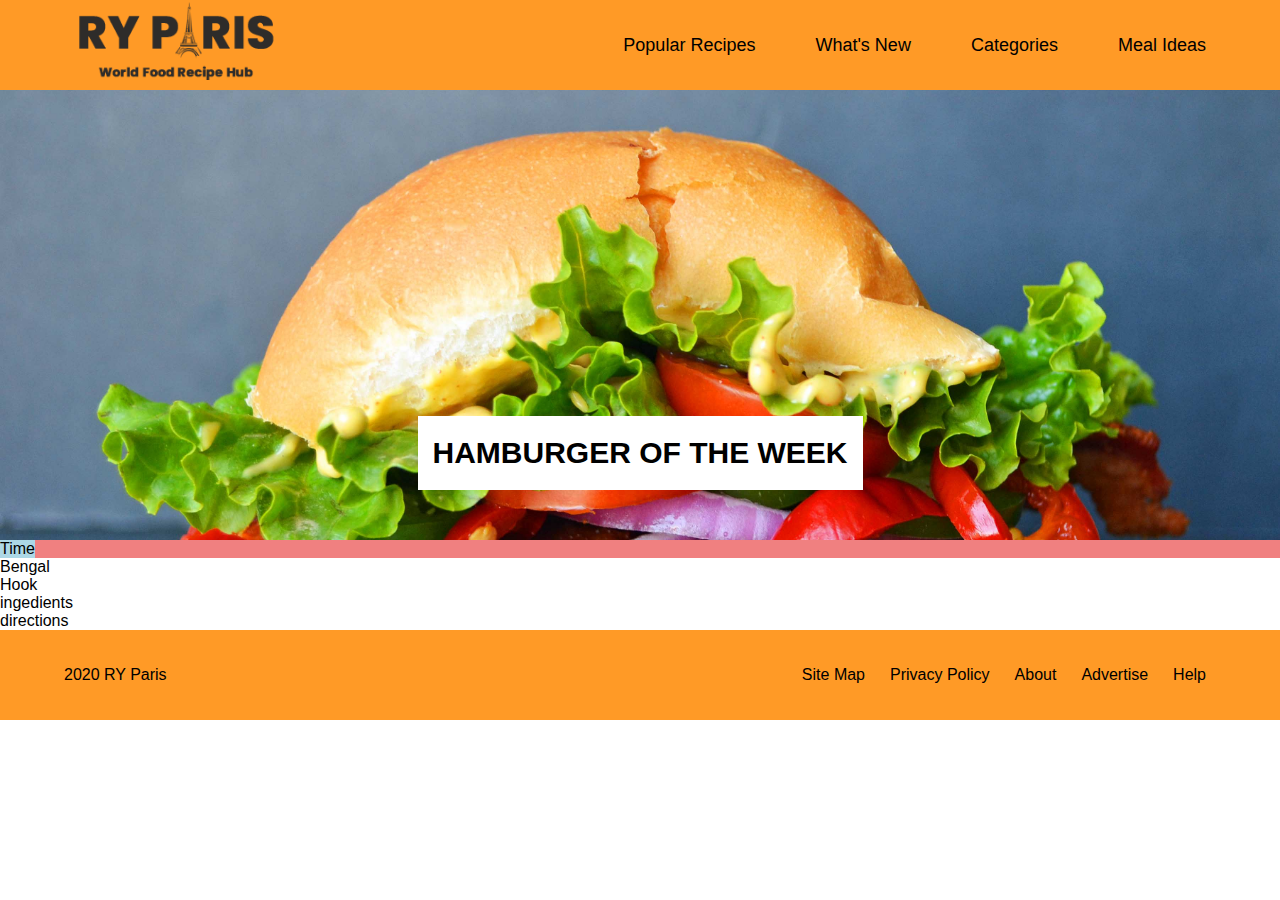
==== project-folder/recipe.html @ 71a9a065 "added recipe html" ====
<!DOCTYPE html>
<html lang="en">
<head>
    <meta charset="UTF-8">
    <meta name="viewport" content="width=device-width, initial-scale=1.0">
    <link rel="stylesheet" href="css/style.css">
    <title>Hamburger of the Week</title>
</head>
<body>
    <div class="navBar">
        <div class="navContainer">
            <div class="leftContainer">
                <div class="navLeft">
                    <a href="index.html"><img src="images/ryparis-logo.png" alt=""></a>
                </div>
            </div>
            <div class="rightContainer">
                <ul class="navRight">
                    <li><a href="#">Popular Recipes</a></li>
                    <li><a href="#">What's New</a></li>
                    <li><a href="#">Categories</a></li>
                    <li><a href="#">Meal Ideas</a></li>
                </ul>
            </div>
        </div>
    </div>

    <div class="intro" id="hamburger">
        <div class="callToAction">
            <h1>HAMBURGER OF THE WEEK</h1>
        </div>    
    </div>

    <div class="time">
        <div class="timeContainer">
            Time
        </div>
    </div>

    <div class="bengal">
        <div class="bengalContainer">
            Bengal
        </div>
    </div>

    <div class="hook">
        <div class="hookContainer">
            Hook
        </div>
    </div>

    <div class="ingedientsDirections">
        <div class="ingredientsDirectionsContainer">
            <div class="ingedients">
                ingedients
            </div>
            <div class="directions">
                directions
            </div>
        </div>
    </div>

    <div class="navBottom">
        <div class="navContainer">
            <div class="leftContainer">
                <div class="navLeft">
                    <a href="#">2020 RY Paris</a>
                </div>
            </div>
            <div class="rightContainer">
                <ul class="bottom">
                    <li><a href="#">Site Map</a></li>
                    <li><a href="#">Privacy Policy</a></li>
                    <li><a href="#">About</a></li>
                    <li><a href="#">Advertise</a></li>
                    <li><a href="#">Help</a></li>
                </ul>
            </div>
        </div>
    </div>
    
</body>
</html>
---- project-folder/css/style.css ----
body {
    padding: 0;
    margin: 0;
    font-family: sans-serif;
}

a {
    text-decoration: none;
    color: black;
}

/* Navbar Styles */

.navBar {
    display: flex;
    flex-flow: nowrap;
    justify-content: space-around;
    position: relative;
    width: 100%;
    height: 90px;
    background-color: rgb(255, 154, 38);
    margin-bottom: 3px;
    position: fixed;
    top: 0;
}

.navContainer {
    display: flex;
    flex-flow: nowrap;
    width: 90%;
    justify-content: space-between;
    align-items: center;
} 

.leftContainer, .rightContainer {
    display: flex;
}

.leftContainer {
    justify-content: center;
}

.rightContainer {
    justify-content: flex-end;
}

.navLeft, .navRight, .bottom {
    display: flex;
    justify-content: space-between;
    align-items: center;
    color: black;
}

.navLeft a {
    text-decoration: none;
    font-family: sans-serif;
    color: black;
}

.navLeft img {
    height: 90px;
}

.navRight a {
    text-decoration: none;
    color: black;
    font-size: 18px;
    padding: 10px;
    margin-left: 40px;
    border-radius: 20px;
}

.navRight a:hover {
    background-color: rgb(247, 169, 90);
}

ul {
    list-style: none;
}

/* Intro page styles */

.intro {
    display: flex;
    flex-wrap: nowrap;
    justify-content: space-around;
    align-items: flex-end;
    background-image: url("../images/hero-image.jpg");
    background-repeat: no-repeat;
    background-size: cover;
    height: 540px;
}

#hamburger {
    background-image: url("../images/burger.jpg");
}

.callToAction {
    display: flex;
    flex-wrap: nowrap;
    justify-content: space-around;
    background-color: white;
    font-size: 15px;
    font-weight: bold;
    margin-bottom: 50px;
    padding: 0px 15px;
    transition: transform 2s;
}

.callToAction:hover {
    background-color: rgb(255, 154, 38);
    transform: scale(1.15);
}

/* Everyday Categories Styles */

.everydayCategories {
    display: flex;
    justify-content: space-around;
    flex-wrap: nowrap;
}

.everydayContainer {
    width: 80%;
    padding: 30px 0px 60px;
}

.Text {
    font-size: 25px;
}

.everydayImagesContainer {
    display: flex;
    justify-content: space-between;
    flex-wrap: wrap;
}

.everydayImages {
    height: 220px;
    width: 320px;
    object-fit: cover;
    /* transition: transform .2s;     */
}

/* .everydayImages:hover{
    transform: scale(1.15);
} */

.everydayImageText {
    padding-right: 20px;
    display: flex;
    align-items: flex-end;
    width: 320px;
    flex-wrap: wrap;
    justify-content: center;
    padding-top: 20px;
}

.everydayImageText a {
    /* display: block; */
    text-align: center;
    margin: 5px;
    padding: 10px;
    border-radius: 20px;
}

.everydayImageText a:hover {
    background-color: rgb(255, 154, 38);
    border-radius: 20px;
}

/* Healthy Recipes of the Week Styles */

.healthyRecipes {
    background-color: lightgray;
    display: flex;
    justify-content: space-around;
    flex-wrap: nowrap;
}

.healthyContainer {
    width: 80%;
    padding: 30px 0px 60px;
}

.healthyImagesContainer {
    display: flex;
    justify-content: space-between;
    flex-wrap: wrap;
}

.healthyImageText a {
    text-align: center;
    padding: 10px;
}

.healthyImageText {
    background-color: white;
    display: flex;
    align-items: flex-end;
    width: 230px;
    flex-wrap: wrap;
    justify-content: center;
    margin-top: 20px;
}

.healthyImageText:hover {
    background-color: rgb(255, 154, 38);
}

.healthyImages {
    height: 190px;
    width: 230px;
    object-fit: cover;
    /* transition: transform .2s;     */
}

/* Where to Eat Styles */

.whereToEat {
    display: flex;
    justify-content: space-around;
    flex-wrap: nowrap;
}

.whereContainer {
    width: 80%;
    padding: 30px 0px 60px;
}

.whereImagesContainer {
    display: flex;
    justify-content: space-between;
    flex-wrap: wrap;
}

.whereImageText {
    display: flex;
    align-items: flex-end;
    width: 320px;
    flex-wrap: wrap;
    justify-content: center;
    padding-top: 20px;
}

.whereImageText a {
    /* display: block; */
    text-align: center;
    margin: 5px;
    padding: 10px;
    border-radius: 20px;
}

.whereImageText a:hover {
    background-color: rgb(255, 154, 38);
    border-radius: 20px;
}

.whereImages {
    height: 220px;
    width: 320px;
    object-fit: cover;
    margin: 0px;
    border: 4px solid lightgrey
    /* transition: transform .2s;     */
}

.bottom a {
    text-decoration: none;
    color: black;
    padding: 10px;
    margin-left: 5px;
    border-radius: 20px;
}

.navBottom {
    display: flex;
    flex-flow: nowrap;
    justify-content: space-around;
    position: relative;
    width: 100%;
    height: 90px;
    background-color: rgb(255, 154, 38);
    margin-bottom: 3px;
}

/* Recipe Page Styles */
/* Bruh why do I have so much CSS Ithink I have copied code :'( */

.time {
    background-color: lightcoral;
    display: flex;
}

.timeContainer {
    background-color: lightblue;
    display: flex;
}
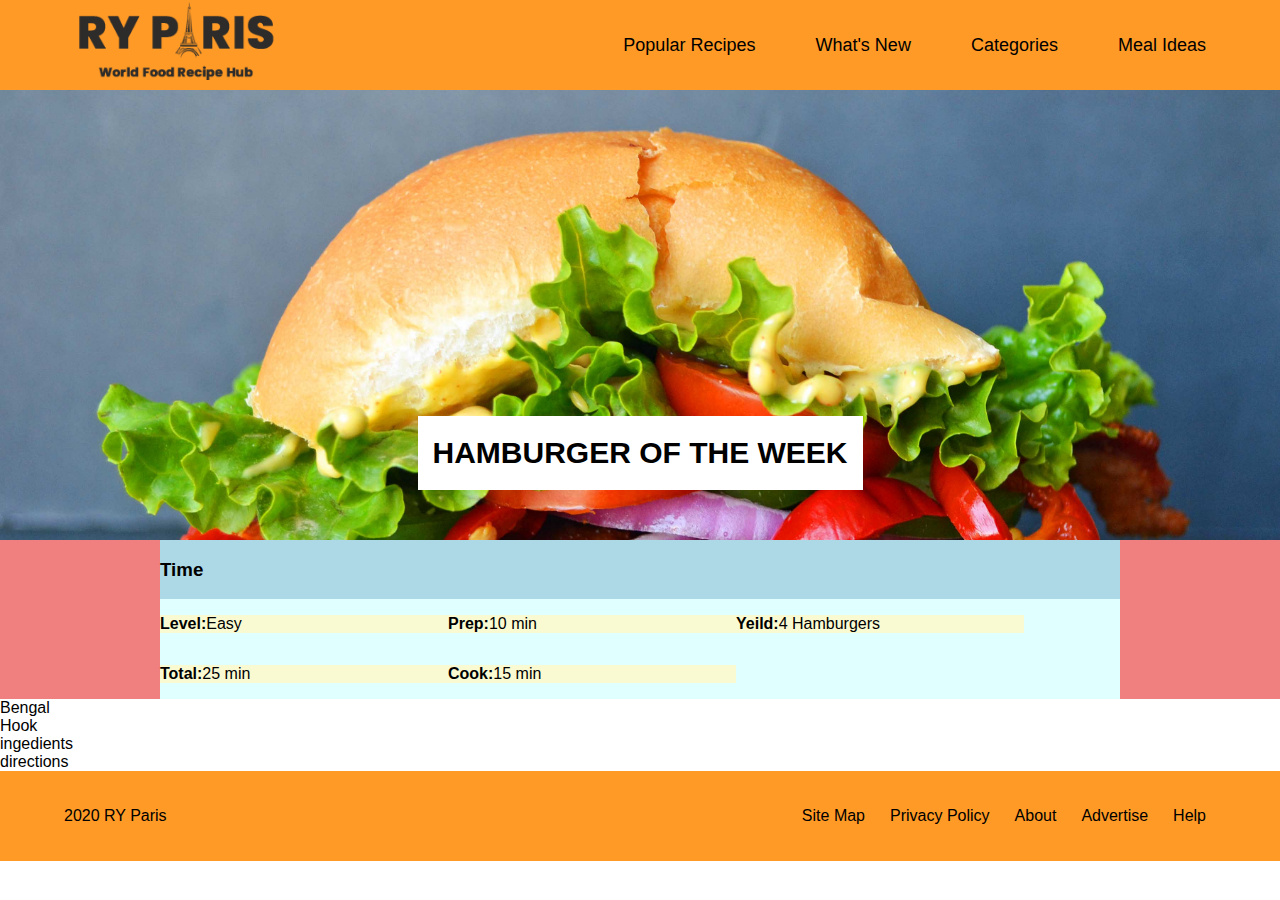
==== commit 4fb9b692: "time barf css" ====
--- a/project-folder/recipe.html
+++ b/project-folder/recipe.html
@@ -30,25 +30,28 @@
             <h1>HAMBURGER OF THE WEEK</h1>
         </div>    
     </div>
-
     <div class="time">
         <div class="timeContainer">
-            Time
+            <h3>Time</h3>
+            <div class="smallStuff">
+                <p><span class="bold">Level:</span><span>Easy</span></p>
+                <p><span class="bold">Prep:</span><span>10 min</span></p>
+                <p><span class="bold">Yeild:</span><span>4 Hamburgers</span></p>
+                <p><span class="bold">Total:</span><span>25 min</span></p>
+                <p><span class="bold">Cook:</span><span>15 min</span></p>
+            </div>
         </div>
     </div>
-
     <div class="bengal">
         <div class="bengalContainer">
             Bengal
         </div>
     </div>
-
     <div class="hook">
         <div class="hookContainer">
             Hook
         </div>
     </div>
-
     <div class="ingedientsDirections">
         <div class="ingredientsDirectionsContainer">
             <div class="ingedients">
@@ -59,6 +62,7 @@
             </div>
         </div>
     </div>
+
 
     <div class="navBottom">
         <div class="navContainer">
--- a/project-folder/css/style.css
+++ b/project-folder/css/style.css
@@ -290,9 +290,27 @@
 .time {
     background-color: lightcoral;
     display: flex;
+    justify-content: center;
 }
 
 .timeContainer {
     background-color: lightblue;
     display: flex;
+    flex-direction: column;
+    width: 75%;
+}
+
+.smallStuff {
+    background-color: lightcyan;
+    display: flex;
+    flex-wrap: wrap;
+}
+
+.smallStuff p {
+    background-color: lightgoldenrodyellow;
+    width: 30%;
+}
+
+.bold {
+    font-weight: bold;
 }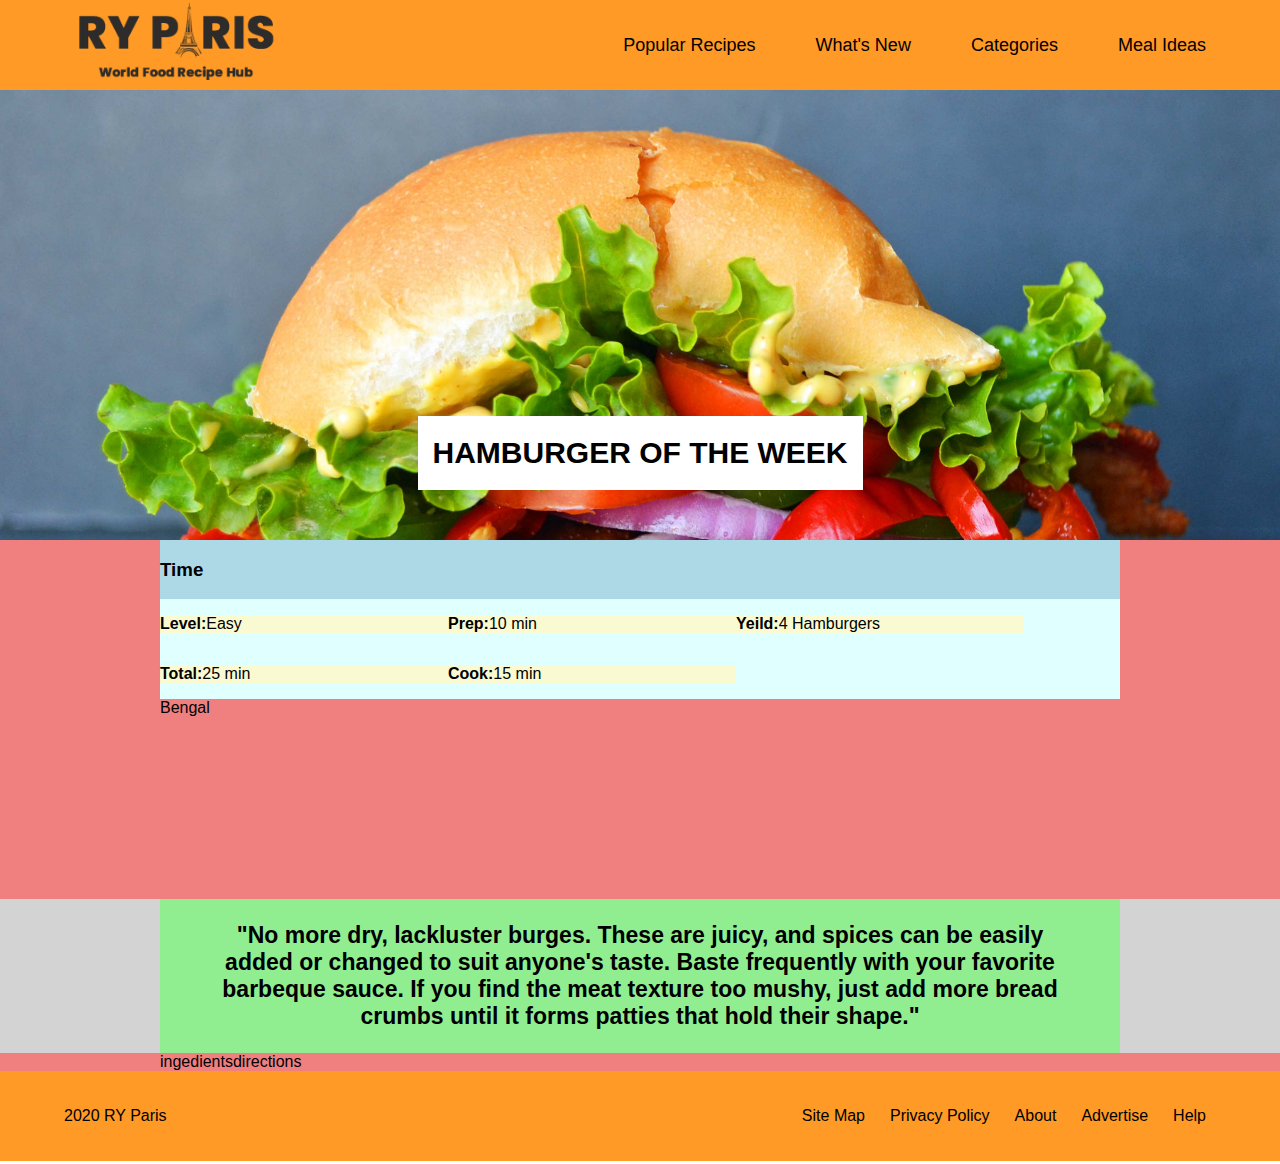
==== commit 50454afb: "added hook barf css" ====
--- a/project-folder/recipe.html
+++ b/project-folder/recipe.html
@@ -49,7 +49,7 @@
     </div>
     <div class="hook">
         <div class="hookContainer">
-            Hook
+            <p>"No more dry, lackluster burges. These are juicy, and spices can be easily added or changed to suit anyone's taste. Baste frequently with your favorite barbeque sauce. If you find the meat texture too mushy, just add more bread crumbs until it forms patties that hold their shape."</p>
         </div>
     </div>
     <div class="ingedientsDirections">
--- a/project-folder/css/style.css
+++ b/project-folder/css/style.css
@@ -287,17 +287,24 @@
 /* Recipe Page Styles */
 /* Bruh why do I have so much CSS Ithink I have copied code :'( */
 
-.time {
+/* time styles */
+
+
+
+.time, .bengal, .hook, .ingedientsDirections  {
     background-color: lightcoral;
     display: flex;
     justify-content: center;
+}
+
+.timeContainer, .bengalContainer, .hookContainer, .ingredientsDirectionsContainer {
+    width: 75%;
+    display: flex;
 }
 
 .timeContainer {
     background-color: lightblue;
-    display: flex;
     flex-direction: column;
-    width: 75%;
 }
 
 .smallStuff {
@@ -313,4 +320,27 @@
 
 .bold {
     font-weight: bold;
+}
+
+.bengal {
+    height: 200px;
+}
+
+/* Bengal Styles */
+
+/* Hook Styles */
+
+.hook {
+    background-color: lightgray;
+}
+
+.hookContainer {
+    background-color: lightgreen;
+}
+
+.hookContainer p {
+    padding: 0px 60px;
+    font-weight: bold;
+    font-size: 23px;
+    text-align: center;
 }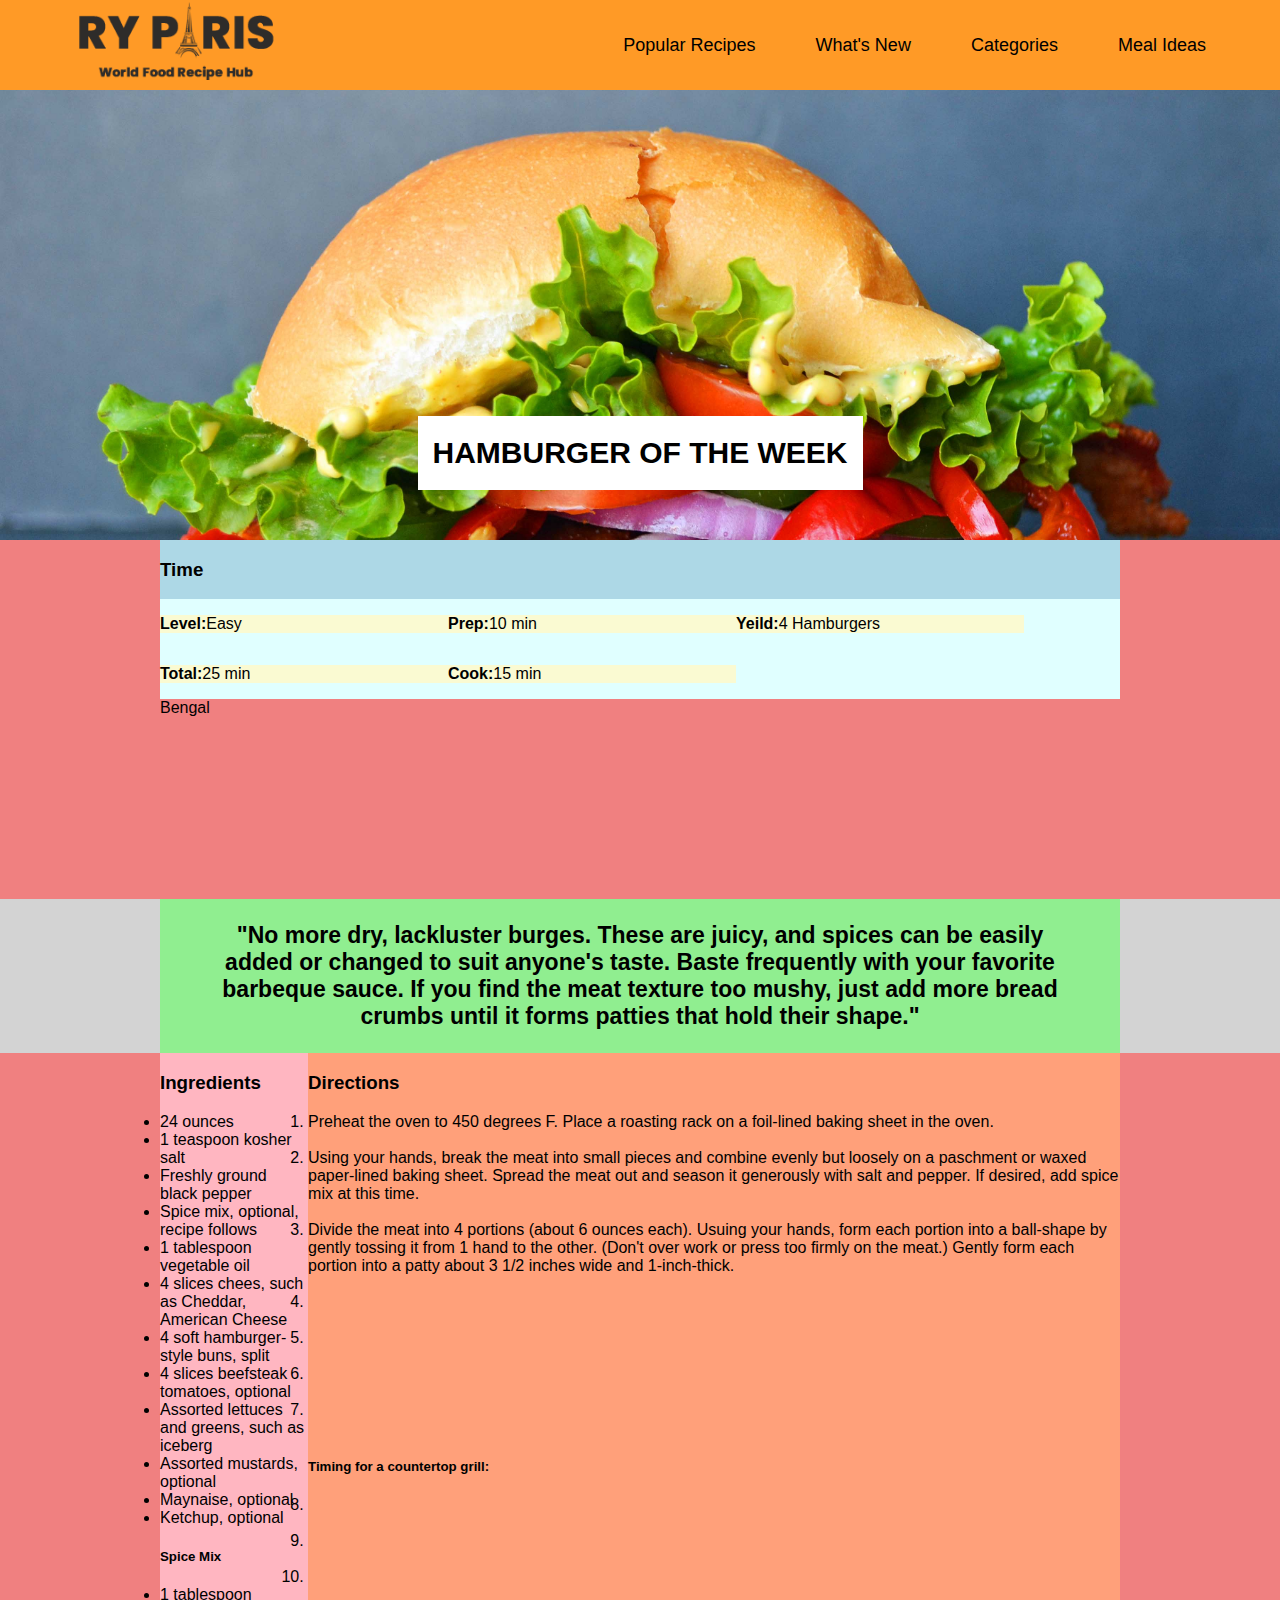
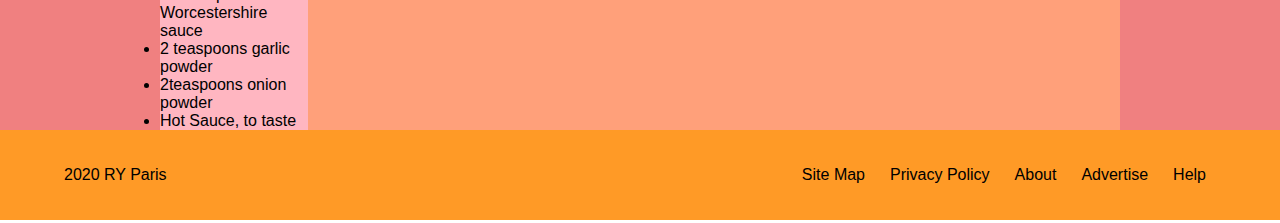
==== commit 86a64064: "ingredient and some  directions html" ====
--- a/project-folder/recipe.html
+++ b/project-folder/recipe.html
@@ -54,11 +54,39 @@
     </div>
     <div class="ingedientsDirections">
         <div class="ingredientsDirectionsContainer">
-            <div class="ingedients">
-                ingedients
+            <div class="ingredients">
+                <h3>Ingredients</h3>
+                <li>24 ounces</li>
+                <li>1 teaspoon kosher salt</li>
+                <li>Freshly ground black pepper</li>
+                <li>Spice mix, optional, recipe follows</li>
+                <li>1 tablespoon vegetable oil</li>
+                <li>4 slices chees, such as Cheddar, American Cheese</li>
+                <li>4 soft hamburger-style buns, split</li>
+                <li>4 slices beefsteak tomatoes, optional</li>
+                <li>Assorted lettuces and greens, such as iceberg</li>
+                <li>Assorted mustards, optional</li>
+                <li>Maynaise, optional</li>
+                <li>Ketchup, optional</li>
+                <h5>Spice Mix</h5>
+                <li>1 tablespoon Worcestershire sauce</li>
+                <li>2 teaspoons garlic powder</li>
+                <li>2teaspoons onion powder</li>
+                <li>Hot Sauce, to taste</li>
             </div>
             <div class="directions">
-                directions
+                <h3>Directions</h3>
+                <li>Preheat the oven to 450 degrees F. Place a roasting rack on a foil-lined baking sheet in the oven.</li><br>
+                <li>Using your hands, break the meat into small pieces and combine evenly but loosely on a paschment or waxed paper-lined baking sheet. Spread the meat out and season it generously with salt and pepper. If desired, add spice mix at this time.</li><br>
+                <li>Divide the meat into 4 portions (about 6 ounces each). Usuing your hands, form each portion into a ball-shape by gently tossing it from 1 hand to the other. (Don't over work or press too firmly on the meat.) Gently form each portion into a patty about 3 1/2 inches wide and 1-inch-thick.</li><br>
+                <li></li><br>
+                <li></li><br>
+                <li></li><br>
+                <li></li><br>
+                <h5>Timing for a countertop grill:</h5>
+                <li></li><br>
+                <li></li><br>
+                <li></li><br>
             </div>
         </div>
     </div>
--- a/project-folder/css/style.css
+++ b/project-folder/css/style.css
@@ -74,7 +74,7 @@
     background-color: rgb(247, 169, 90);
 }
 
-ul {
+.rightContainer ul {
     list-style: none;
 }
 
@@ -289,8 +289,6 @@
 
 /* time styles */
 
-
-
 .time, .bengal, .hook, .ingedientsDirections  {
     background-color: lightcoral;
     display: flex;
@@ -343,4 +341,22 @@
     font-weight: bold;
     font-size: 23px;
     text-align: center;
+}
+
+/* Ingredient and Directions Styles */
+
+.ingredientsDirectionsContainer {
+    justify-content: space-between;
+}
+
+.ingredients {
+    background-color: lightpink;
+}
+
+.directions {
+    background-color: lightsalmon;
+}
+
+.directions li {
+    list-style-type: decimal;
 }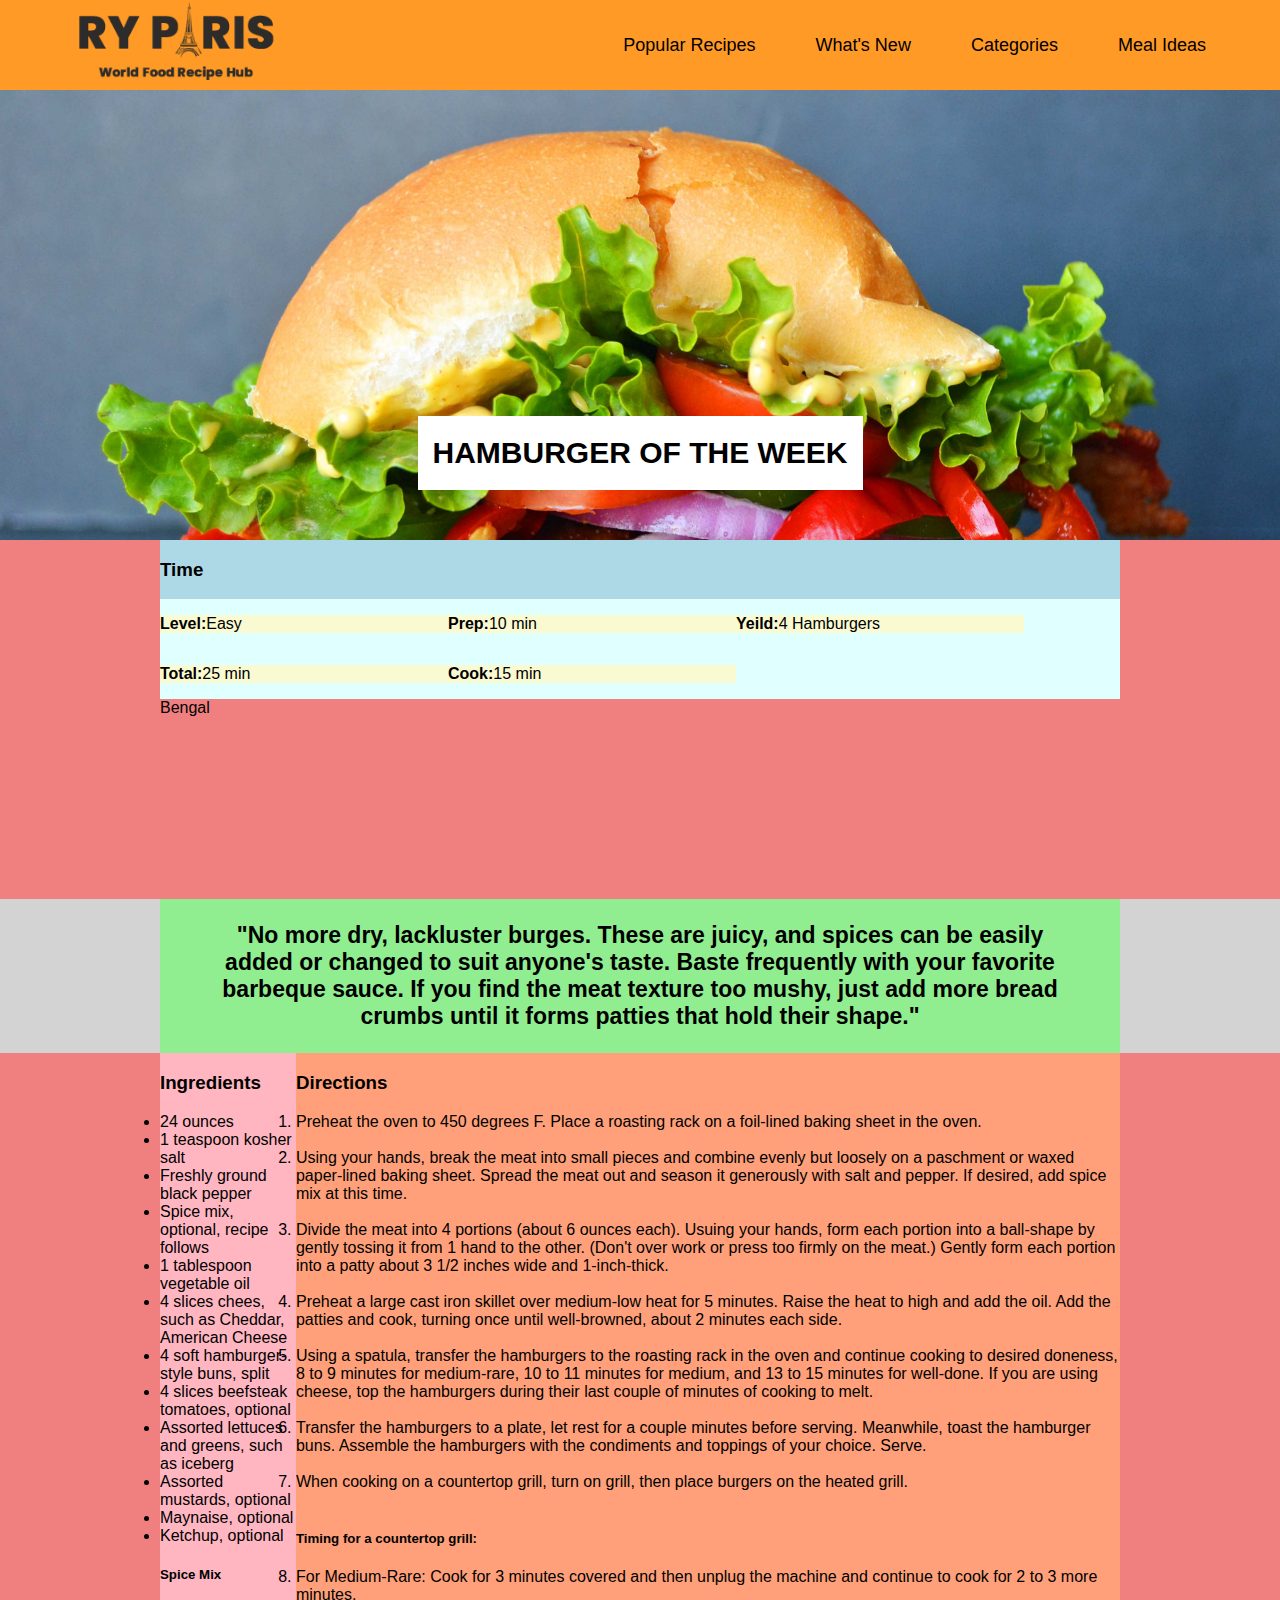
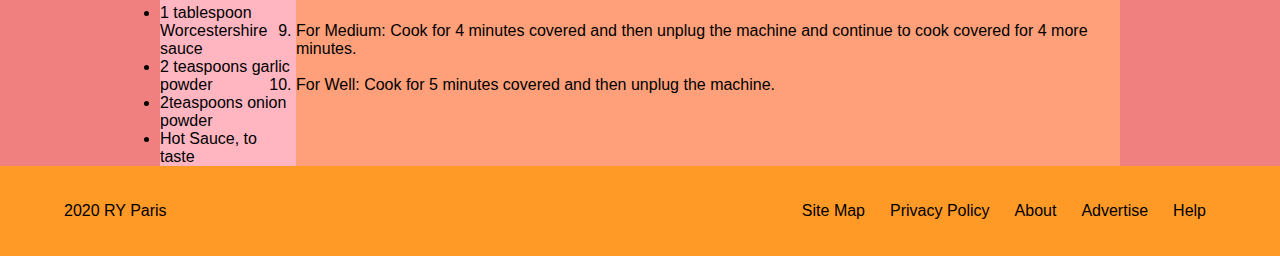
==== commit 82820b44: "rest of directions html" ====
--- a/project-folder/recipe.html
+++ b/project-folder/recipe.html
@@ -79,14 +79,14 @@
                 <li>Preheat the oven to 450 degrees F. Place a roasting rack on a foil-lined baking sheet in the oven.</li><br>
                 <li>Using your hands, break the meat into small pieces and combine evenly but loosely on a paschment or waxed paper-lined baking sheet. Spread the meat out and season it generously with salt and pepper. If desired, add spice mix at this time.</li><br>
                 <li>Divide the meat into 4 portions (about 6 ounces each). Usuing your hands, form each portion into a ball-shape by gently tossing it from 1 hand to the other. (Don't over work or press too firmly on the meat.) Gently form each portion into a patty about 3 1/2 inches wide and 1-inch-thick.</li><br>
-                <li></li><br>
-                <li></li><br>
-                <li></li><br>
-                <li></li><br>
+                <li>Preheat a large cast iron skillet over medium-low heat for 5 minutes. Raise the heat to high and add the oil. Add the patties and cook, turning once until well-browned, about 2 minutes each side.</li><br>
+                <li>Using a spatula, transfer the hamburgers to the roasting rack in the oven and continue cooking to desired doneness, 8 to 9 minutes for medium-rare, 10 to 11 minutes for medium, and 13 to 15 minutes for well-done. If you are using cheese, top the hamburgers during their last couple of minutes of cooking to melt.</li><br>
+                <li>Transfer the hamburgers to a plate, let rest for a couple minutes before serving. Meanwhile, toast the hamburger buns. Assemble the hamburgers with the condiments and toppings of your choice. Serve.</li><br>
+                <li>When cooking on a countertop grill, turn on grill, then place burgers on the heated grill.</li><br>
                 <h5>Timing for a countertop grill:</h5>
-                <li></li><br>
-                <li></li><br>
-                <li></li><br>
+                <li>For Medium-Rare: Cook for 3 minutes covered and then unplug the machine and continue to cook for 2 to 3 more minutes.</li><br>
+                <li>For Medium: Cook for 4 minutes covered and then unplug the machine and continue to cook covered for 4 more minutes.</li><br>
+                <li>For Well: Cook for 5 minutes covered and then unplug the machine.</li><br>
             </div>
         </div>
     </div>
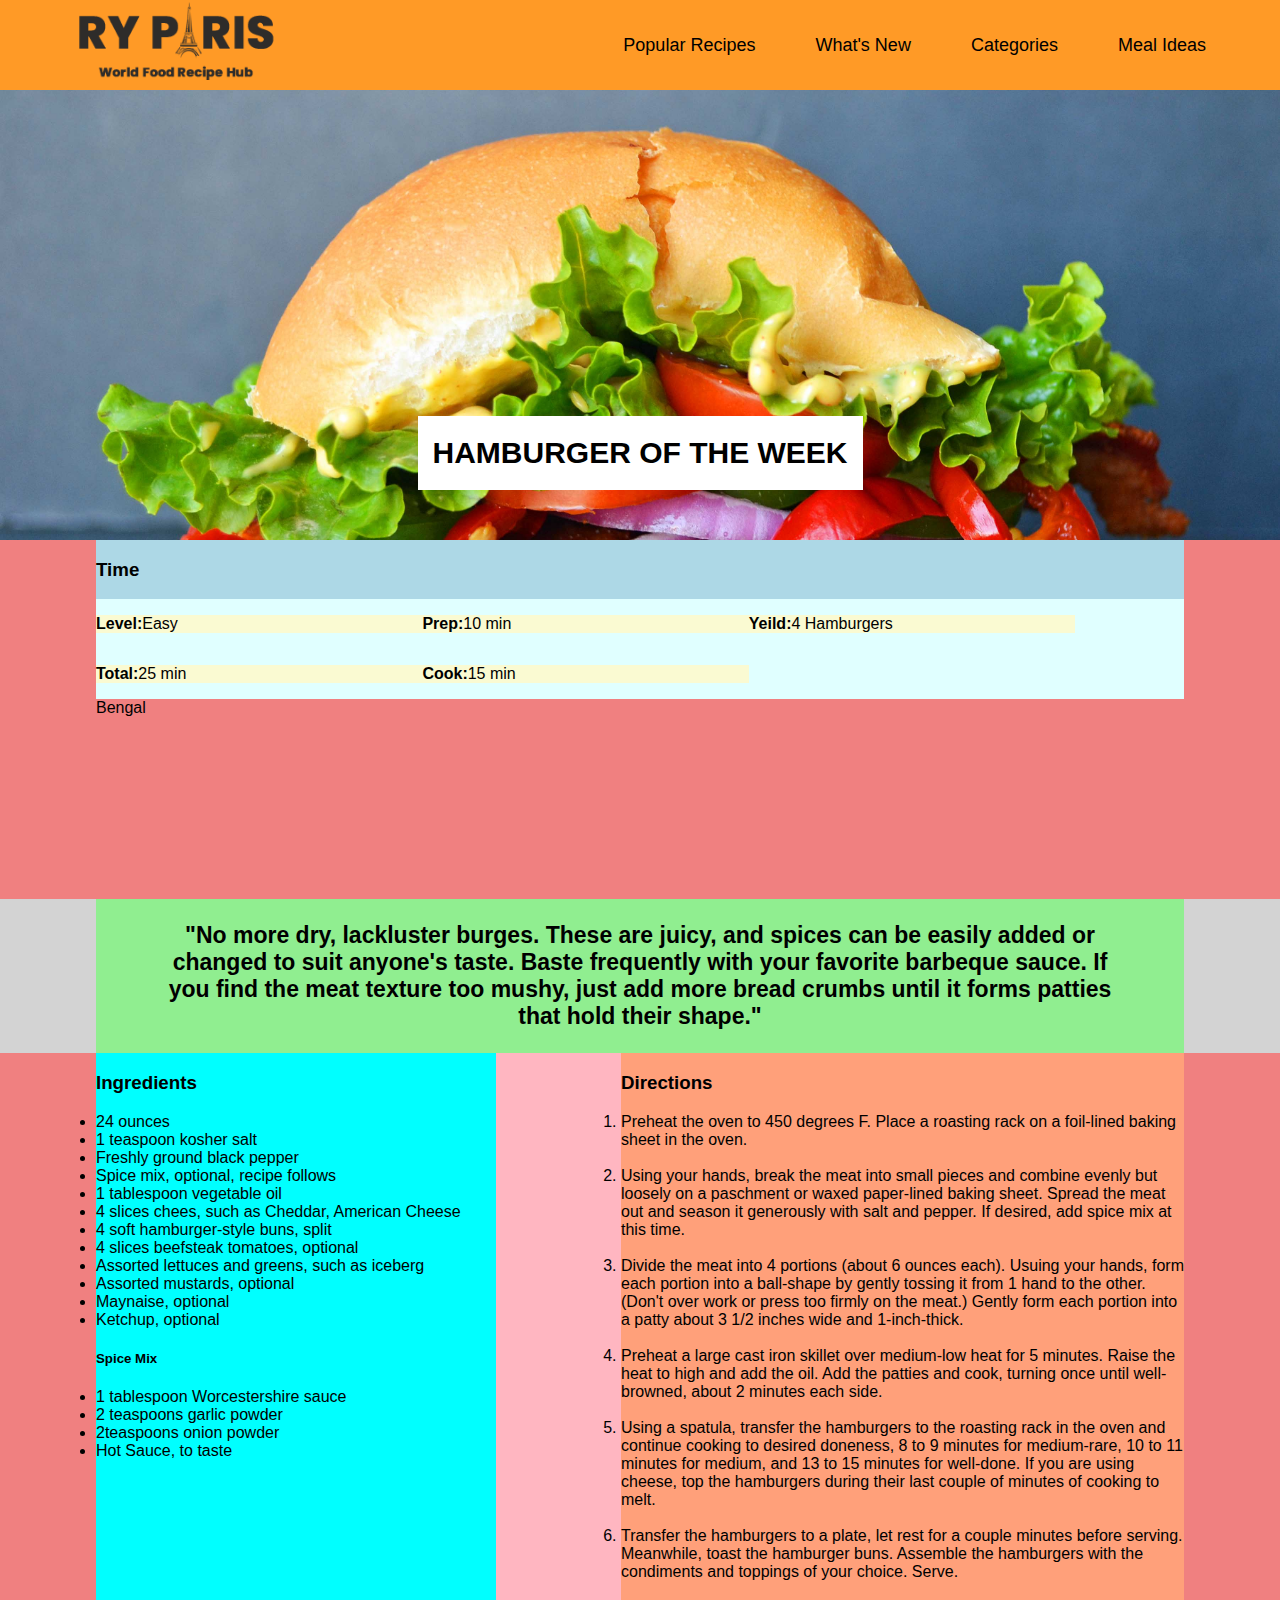
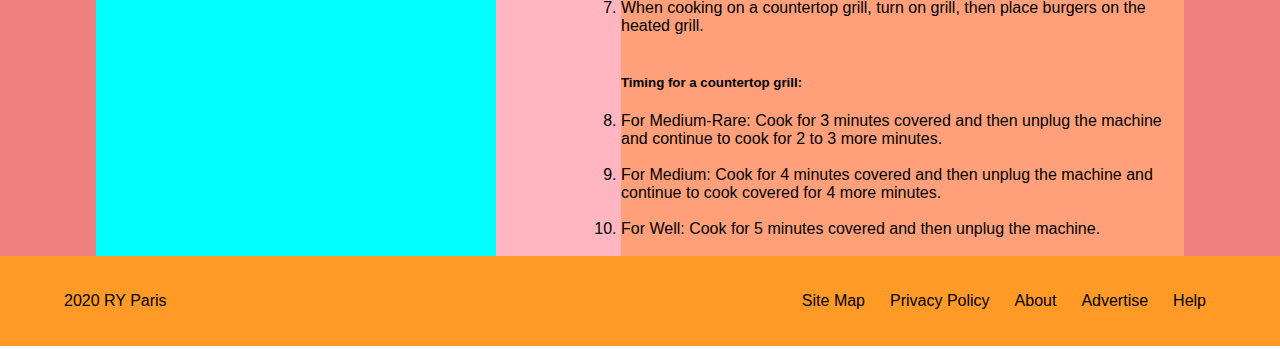
==== commit 48906db6: "ingredients and directions barf css" ====
--- a/project-folder/recipe.html
+++ b/project-folder/recipe.html
@@ -54,25 +54,27 @@
     </div>
     <div class="ingedientsDirections">
         <div class="ingredientsDirectionsContainer">
-            <div class="ingredients">
-                <h3>Ingredients</h3>
-                <li>24 ounces</li>
-                <li>1 teaspoon kosher salt</li>
-                <li>Freshly ground black pepper</li>
-                <li>Spice mix, optional, recipe follows</li>
-                <li>1 tablespoon vegetable oil</li>
-                <li>4 slices chees, such as Cheddar, American Cheese</li>
-                <li>4 soft hamburger-style buns, split</li>
-                <li>4 slices beefsteak tomatoes, optional</li>
-                <li>Assorted lettuces and greens, such as iceberg</li>
-                <li>Assorted mustards, optional</li>
-                <li>Maynaise, optional</li>
-                <li>Ketchup, optional</li>
-                <h5>Spice Mix</h5>
-                <li>1 tablespoon Worcestershire sauce</li>
-                <li>2 teaspoons garlic powder</li>
-                <li>2teaspoons onion powder</li>
-                <li>Hot Sauce, to taste</li>
+            <div class="ingredientsContainer">
+                <div class="ingredients">
+                    <h3>Ingredients</h3>
+                    <li>24 ounces</li>
+                    <li>1 teaspoon kosher salt</li>
+                    <li>Freshly ground black pepper</li>
+                    <li>Spice mix, optional, recipe follows</li>
+                    <li>1 tablespoon vegetable oil</li>
+                    <li>4 slices chees, such as Cheddar, American Cheese</li>
+                    <li>4 soft hamburger-style buns, split</li>
+                    <li>4 slices beefsteak tomatoes, optional</li>
+                    <li>Assorted lettuces and greens, such as iceberg</li>
+                    <li>Assorted mustards, optional</li>
+                    <li>Maynaise, optional</li>
+                    <li>Ketchup, optional</li>
+                    <h5>Spice Mix</h5>
+                    <li>1 tablespoon Worcestershire sauce</li>
+                    <li>2 teaspoons garlic powder</li>
+                    <li>2teaspoons onion powder</li>
+                    <li>Hot Sauce, to taste</li>
+                </div>
             </div>
             <div class="directions">
                 <h3>Directions</h3>
--- a/project-folder/css/style.css
+++ b/project-folder/css/style.css
@@ -296,7 +296,7 @@
 }
 
 .timeContainer, .bengalContainer, .hookContainer, .ingredientsDirectionsContainer {
-    width: 75%;
+    width: 85%;
     display: flex;
 }
 
@@ -346,11 +346,18 @@
 /* Ingredient and Directions Styles */
 
 .ingredientsDirectionsContainer {
-    justify-content: space-between;
+    justify-content: space-between
+}
+
+.ingredientsContainer {
+    background-color: lightpink;
+    display: flex;
+    padding-right: 125px;
 }
 
 .ingredients {
-    background-color: lightpink;
+    background-color: aqua;
+    width: 400px;
 }
 
 .directions {
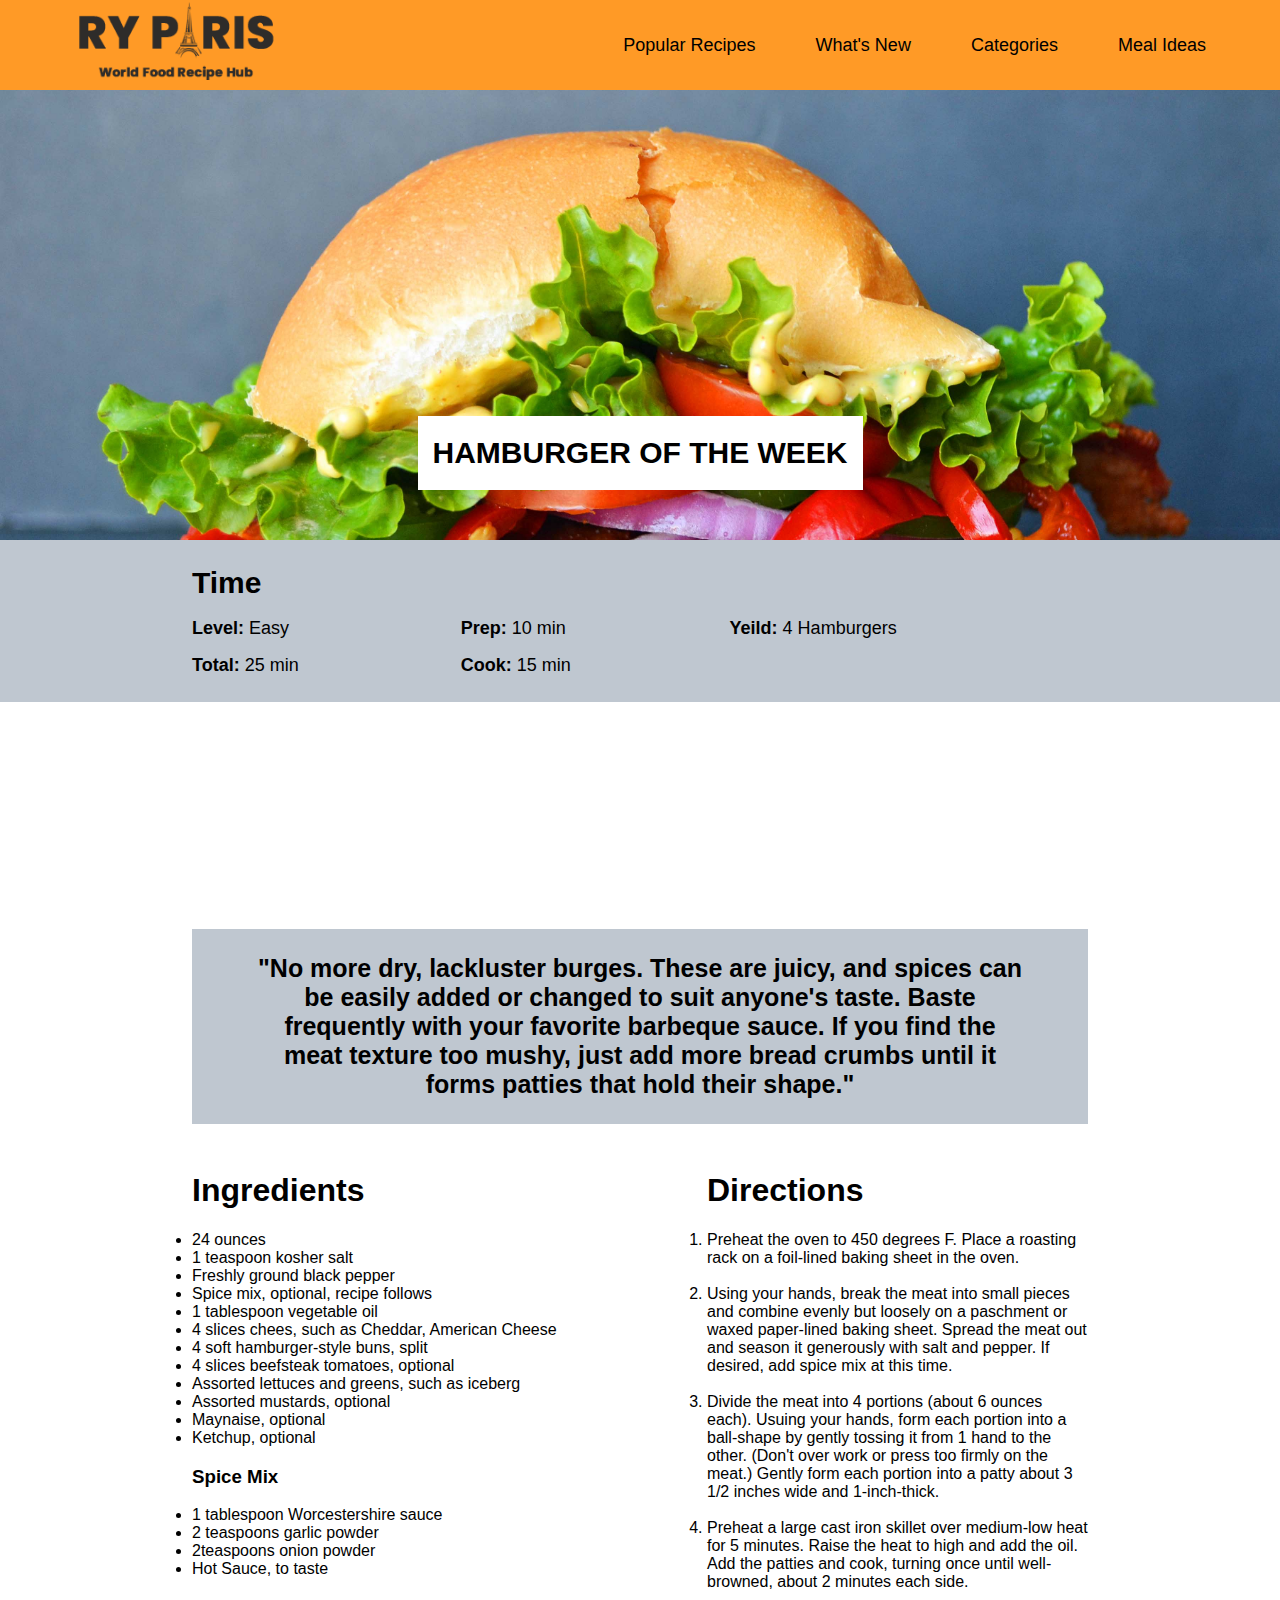
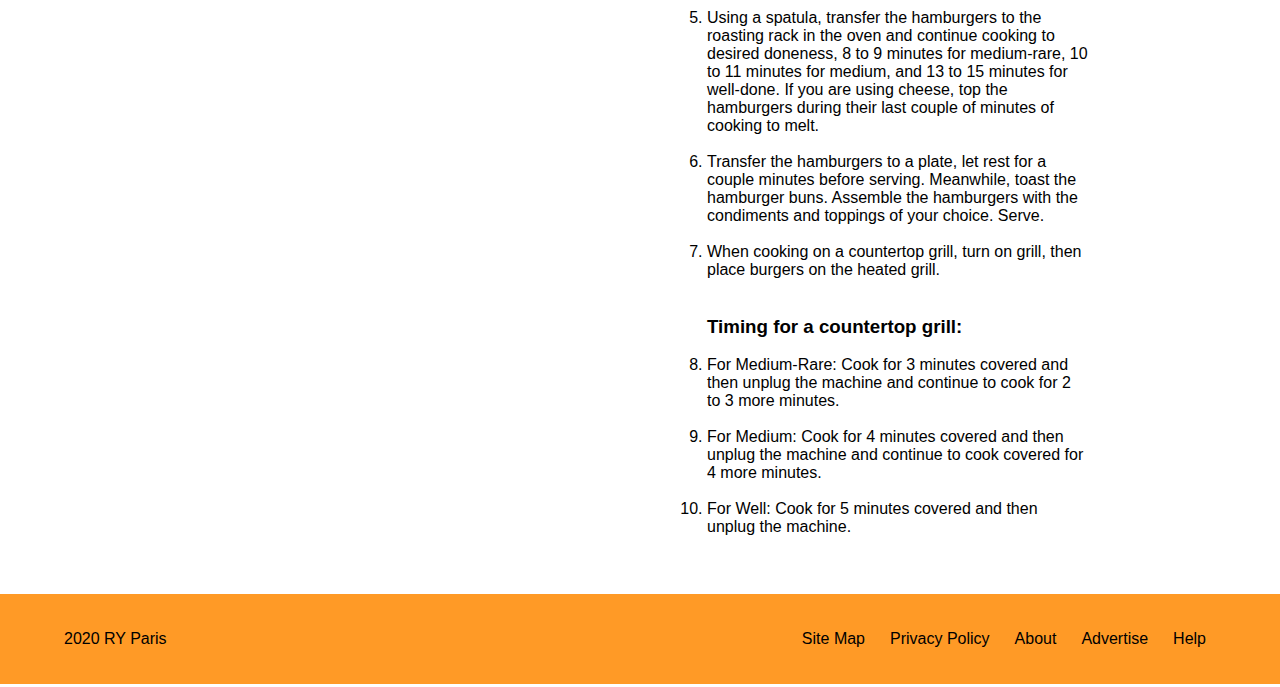
==== commit 838657b0: "clean css to all parts" ====
--- a/project-folder/recipe.html
+++ b/project-folder/recipe.html
@@ -34,17 +34,17 @@
         <div class="timeContainer">
             <h3>Time</h3>
             <div class="smallStuff">
-                <p><span class="bold">Level:</span><span>Easy</span></p>
-                <p><span class="bold">Prep:</span><span>10 min</span></p>
-                <p><span class="bold">Yeild:</span><span>4 Hamburgers</span></p>
-                <p><span class="bold">Total:</span><span>25 min</span></p>
-                <p><span class="bold">Cook:</span><span>15 min</span></p>
+                <p><span class="bold">Level:</span><span> Easy</span></p>
+                <p><span class="bold">Prep:</span><span> 10 min</span></p>
+                <p><span class="bold">Yeild:</span><span> 4 Hamburgers</span></p>
+                <p><span class="bold">Total:</span><span> 25 min</span></p>
+                <p><span class="bold">Cook:</span><span> 15 min</span></p>
             </div>
         </div>
     </div>
     <div class="bengal">
         <div class="bengalContainer">
-            Bengal
+            
         </div>
     </div>
     <div class="hook">
@@ -56,7 +56,7 @@
         <div class="ingredientsDirectionsContainer">
             <div class="ingredientsContainer">
                 <div class="ingredients">
-                    <h3>Ingredients</h3>
+                    <h1>Ingredients</h1>
                     <li>24 ounces</li>
                     <li>1 teaspoon kosher salt</li>
                     <li>Freshly ground black pepper</li>
@@ -69,7 +69,7 @@
                     <li>Assorted mustards, optional</li>
                     <li>Maynaise, optional</li>
                     <li>Ketchup, optional</li>
-                    <h5>Spice Mix</h5>
+                    <h3>Spice Mix</h3>
                     <li>1 tablespoon Worcestershire sauce</li>
                     <li>2 teaspoons garlic powder</li>
                     <li>2teaspoons onion powder</li>
@@ -77,7 +77,7 @@
                 </div>
             </div>
             <div class="directions">
-                <h3>Directions</h3>
+                <h1>Directions</h1>
                 <li>Preheat the oven to 450 degrees F. Place a roasting rack on a foil-lined baking sheet in the oven.</li><br>
                 <li>Using your hands, break the meat into small pieces and combine evenly but loosely on a paschment or waxed paper-lined baking sheet. Spread the meat out and season it generously with salt and pepper. If desired, add spice mix at this time.</li><br>
                 <li>Divide the meat into 4 portions (about 6 ounces each). Usuing your hands, form each portion into a ball-shape by gently tossing it from 1 hand to the other. (Don't over work or press too firmly on the meat.) Gently form each portion into a patty about 3 1/2 inches wide and 1-inch-thick.</li><br>
@@ -85,7 +85,7 @@
                 <li>Using a spatula, transfer the hamburgers to the roasting rack in the oven and continue cooking to desired doneness, 8 to 9 minutes for medium-rare, 10 to 11 minutes for medium, and 13 to 15 minutes for well-done. If you are using cheese, top the hamburgers during their last couple of minutes of cooking to melt.</li><br>
                 <li>Transfer the hamburgers to a plate, let rest for a couple minutes before serving. Meanwhile, toast the hamburger buns. Assemble the hamburgers with the condiments and toppings of your choice. Serve.</li><br>
                 <li>When cooking on a countertop grill, turn on grill, then place burgers on the heated grill.</li><br>
-                <h5>Timing for a countertop grill:</h5>
+                <h3>Timing for a countertop grill:</h3>
                 <li>For Medium-Rare: Cook for 3 minutes covered and then unplug the machine and continue to cook for 2 to 3 more minutes.</li><br>
                 <li>For Medium: Cook for 4 minutes covered and then unplug the machine and continue to cook covered for 4 more minutes.</li><br>
                 <li>For Well: Cook for 5 minutes covered and then unplug the machine.</li><br>
--- a/project-folder/css/style.css
+++ b/project-folder/css/style.css
@@ -290,30 +290,42 @@
 /* time styles */
 
 .time, .bengal, .hook, .ingedientsDirections  {
-    background-color: lightcoral;
     display: flex;
     justify-content: center;
 }
 
 .timeContainer, .bengalContainer, .hookContainer, .ingredientsDirectionsContainer {
-    width: 85%;
-    display: flex;
+    width: 70%;
+    display: flex;
+}
+
+.time {
+    background-color: rgb(191, 199, 208);
+    padding: 18px 0px;
 }
 
 .timeContainer {
-    background-color: lightblue;
     flex-direction: column;
+    margin: 0px;
+    padding-top: 8px;
+}
+
+.time h3 {
+    font-size: 30px;
+    margin: 0;
+    padding-bottom: 10px;
 }
 
 .smallStuff {
-    background-color: lightcyan;
     display: flex;
     flex-wrap: wrap;
 }
 
 .smallStuff p {
-    background-color: lightgoldenrodyellow;
     width: 30%;
+    font-size: 18px;
+    margin: 0px;
+    padding: 8px 0px;
 }
 
 .bold {
@@ -329,39 +341,34 @@
 /* Hook Styles */
 
 .hook {
-    background-color: lightgray;
+    margin: 27px 0px;
 }
 
 .hookContainer {
-    background-color: lightgreen;
+    background-color: rgb(191, 199, 208);
 }
 
 .hookContainer p {
     padding: 0px 60px;
     font-weight: bold;
-    font-size: 23px;
+    font-size: 25px;
     text-align: center;
 }
 
 /* Ingredient and Directions Styles */
 
 .ingredientsDirectionsContainer {
-    justify-content: space-between
+    justify-content: space-between;
+    margin-bottom: 40px;
 }
 
 .ingredientsContainer {
-    background-color: lightpink;
-    display: flex;
-    padding-right: 125px;
+    display: flex;
+    padding-right: 115px;
 }
 
 .ingredients {
-    background-color: aqua;
     width: 400px;
-}
-
-.directions {
-    background-color: lightsalmon;
 }
 
 .directions li {
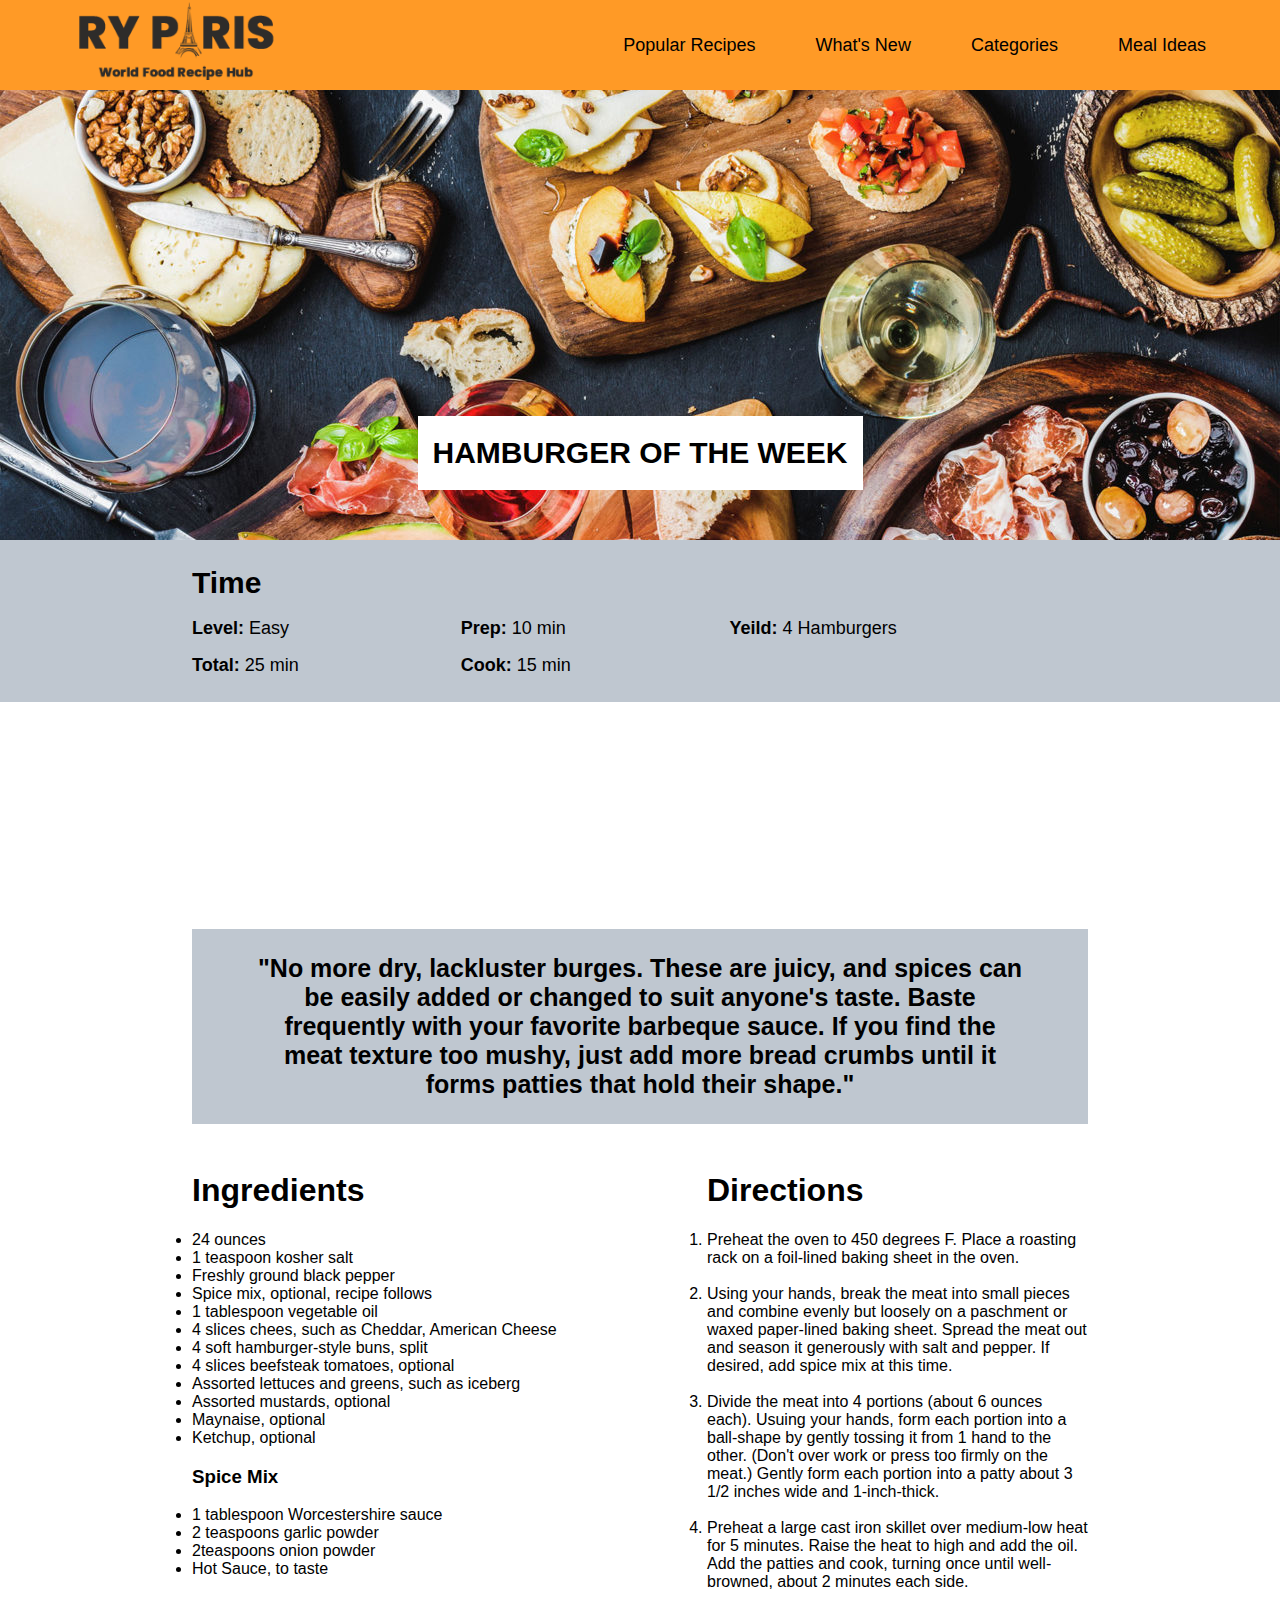
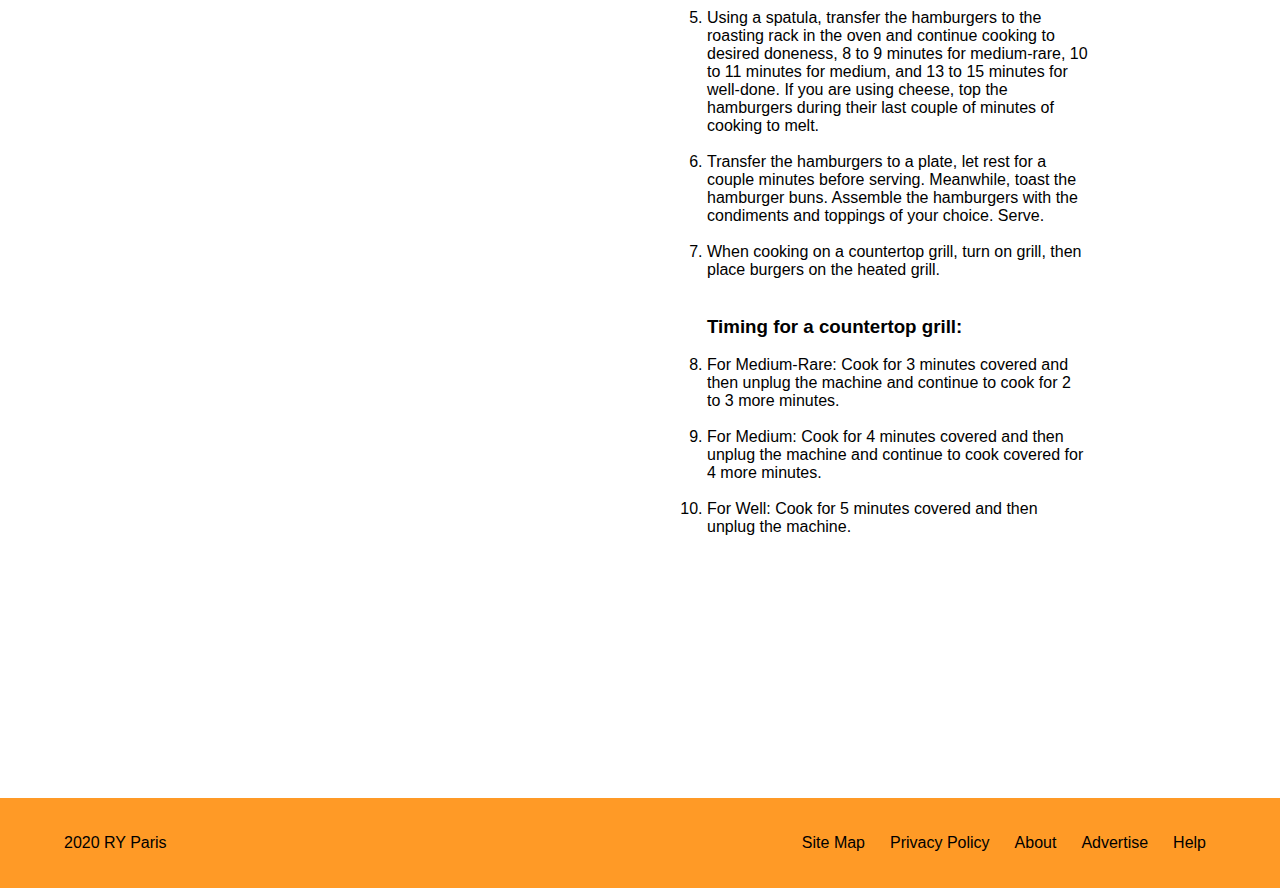
==== commit 37a24605: "added video and clean css for it" ====
--- a/project-folder/recipe.html
+++ b/project-folder/recipe.html
@@ -92,7 +92,14 @@
             </div>
         </div>
     </div>
-
+    
+    
+    <div class="videoContainer">
+        <video autoplay muted loop id="myVideo" width="70%">
+            <source src="production_id_4676465 (2160p).mp4" type="video/mp4">
+        </video>
+    </div>
+    <br><br><br>
 
     <div class="navBottom">
         <div class="navContainer">
--- a/project-folder/css/style.css
+++ b/project-folder/css/style.css
@@ -89,10 +89,6 @@
     background-repeat: no-repeat;
     background-size: cover;
     height: 540px;
-}
-
-#hamburger {
-    background-image: url("../images/burger.jpg");
 }
 
 .callToAction {
@@ -373,4 +369,9 @@
 
 .directions li {
     list-style-type: decimal;
+}
+
+.videoContainer {
+    display: flex;
+    justify-content: center;
 }